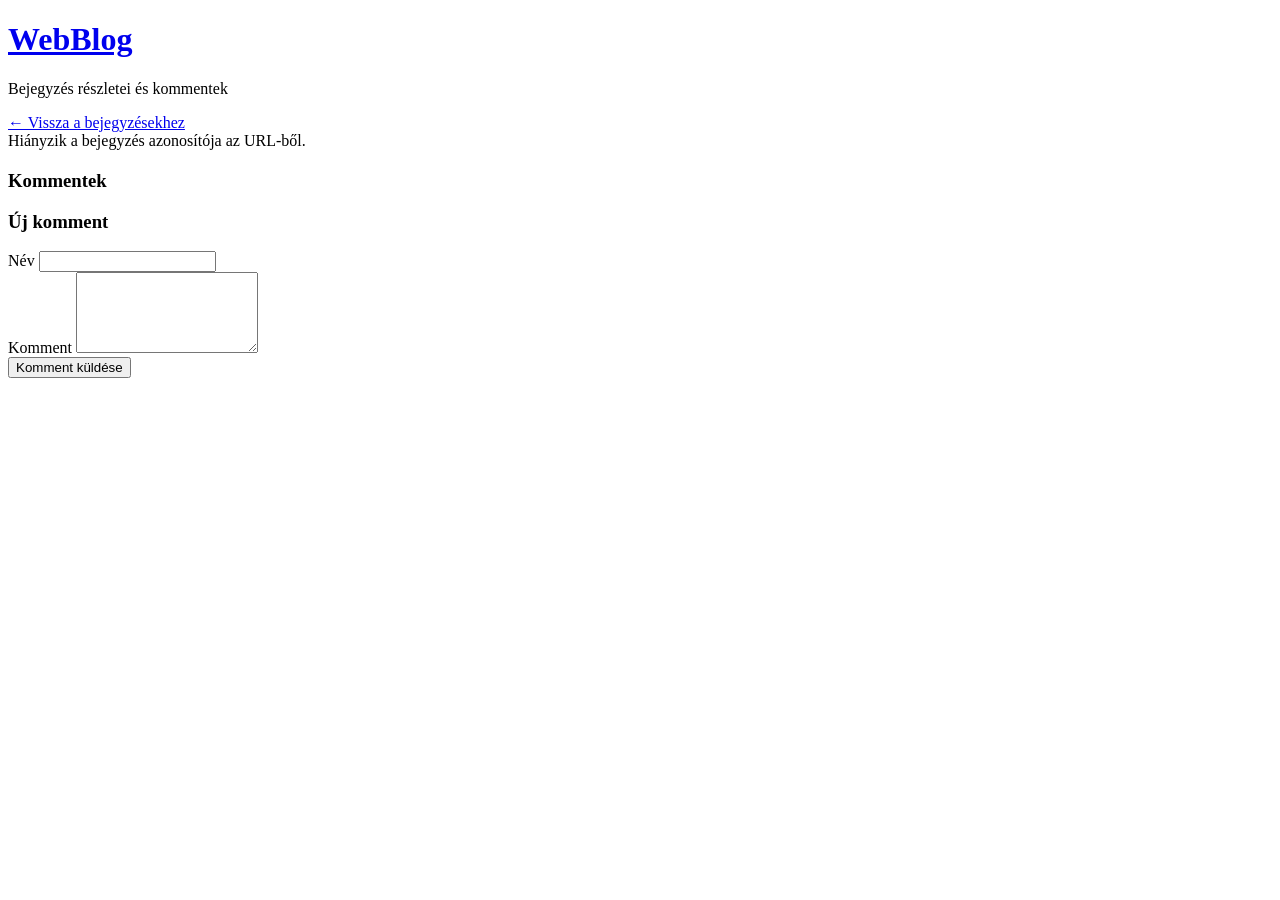
==== backend/WebBlog.Api/wwwroot/post.html @ b3ab6906 "Add static frontend pages for posts and comments" ====
<!DOCTYPE html>
<html lang="hu">
<head>
    <meta charset="UTF-8" />
    <meta name="viewport" content="width=device-width, initial-scale=1.0" />
    <title>WebBlog – Bejegyzés</title>
    <link rel="stylesheet" href="styles.css" />
</head>
<body>
    <header class="site-header">
        <div class="container">
            <h1><a href="/" class="brand-link">WebBlog</a></h1>
            <p class="subtitle">Bejegyzés részletei és kommentek</p>
        </div>
    </header>

    <main class="container">
        <section class="page-section">
            <a href="/" class="back-link">← Vissza a bejegyzésekhez</a>

            <div id="post-status" class="status-box">Betöltés...</div>

            <article id="post-container" class="single-post hidden">
                <h2 id="post-title"></h2>
                <p id="post-date" class="post-date"></p>
                <div id="post-content" class="post-content"></div>
            </article>
        </section>

        <section class="page-section">
            <h3>Kommentek</h3>
            <div id="comments-list" class="comments-list"></div>
        </section>

        <section class="page-section">
            <h3>Új komment</h3>

            <form id="comment-form" class="comment-form">
                <div class="form-group">
                    <label for="authorName">Név</label>
                    <input id="authorName" name="authorName" type="text" maxlength="100" required />
                </div>

                <div class="form-group">
                    <label for="text">Komment</label>
                    <textarea id="text" name="text" rows="5" maxlength="1000" required></textarea>
                </div>

                <button type="submit" class="primary-button">Komment küldése</button>
            </form>

            <div id="form-status" class="form-status"></div>
        </section>
    </main>

    <script src="post.js"></script>
</body>
</html>
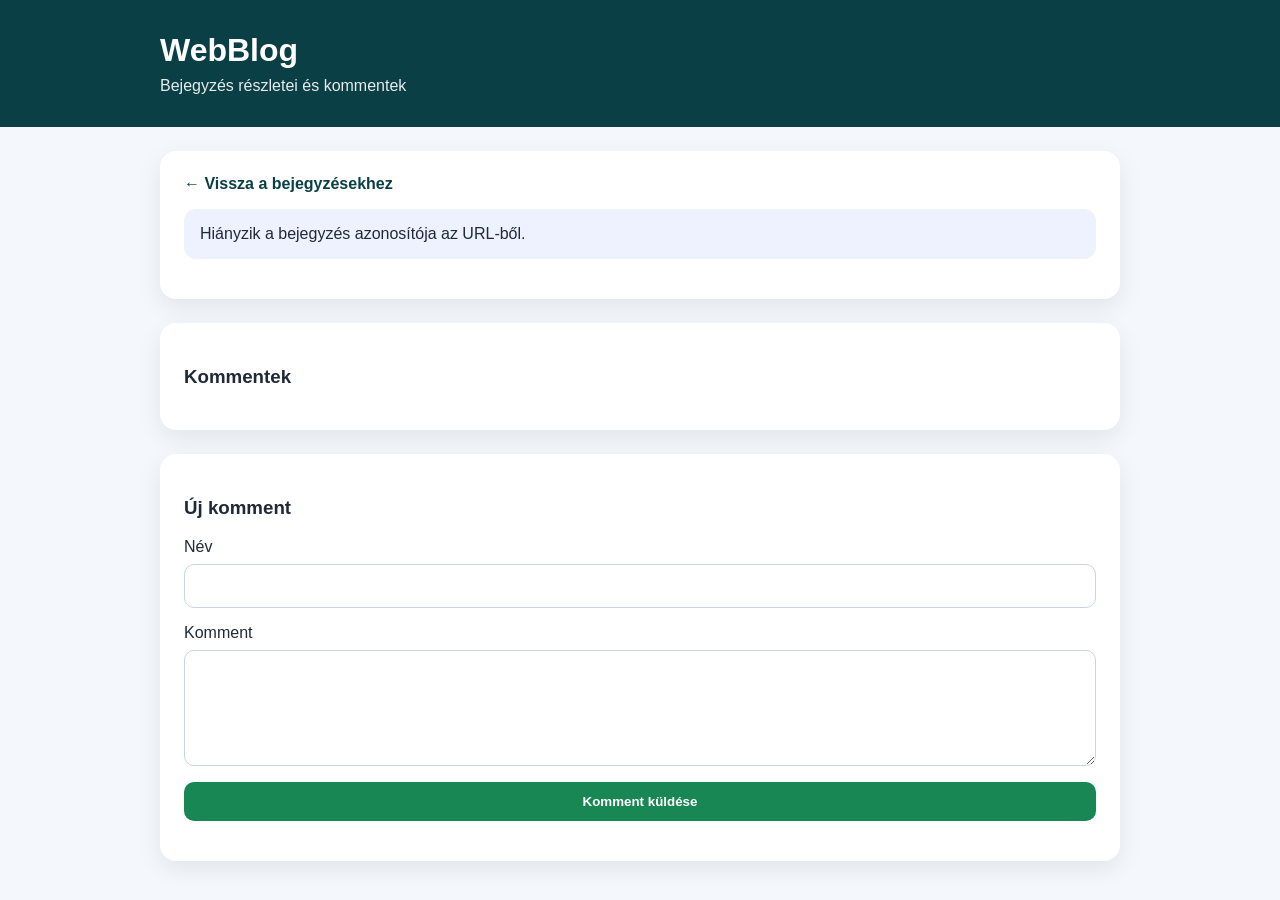
==== commit 733ee4c5: "hot fix 2" ====
--- a/backend/WebBlog.Api/wwwroot/post.html
+++ b/backend/WebBlog.Api/wwwroot/post.html
@@ -4,7 +4,7 @@
     <meta charset="UTF-8" />
     <meta name="viewport" content="width=device-width, initial-scale=1.0" />
     <title>WebBlog – Bejegyzés</title>
-    <link rel="stylesheet" href="styles.css" />
+    <link rel="stylesheet" href="./style.css" />
 </head>
 <body>
     <header class="site-header">
--- a/backend/WebBlog.Api/wwwroot/style.css
+++ b/backend/WebBlog.Api/wwwroot/style.css
@@ -0,0 +1,230 @@
+/* Base reset */
+* {
+    box-sizing: border-box;
+}
+
+/* Page */
+body {
+    margin: 0;
+    font-family: Arial, Helvetica, sans-serif;
+    background: #f4f7fb;
+    color: #1f2937;
+}
+
+/* Layout */
+.container {
+    width: min(100% - 32px, 960px);
+    margin: 0 auto;
+}
+
+/* Header */
+.site-header {
+    background: #0b3f46;
+    color: white;
+    padding: 32px 0;
+    margin-bottom: 24px;
+}
+
+.site-header h1 {
+    margin: 0 0 8px 0;
+    font-size: 2rem;
+}
+
+.subtitle {
+    margin: 0;
+    opacity: 0.9;
+}
+
+/* Brand link */
+.brand-link {
+    color: white;
+    text-decoration: none;
+}
+
+/* Sections */
+.page-section {
+    background: white;
+    border-radius: 16px;
+    padding: 24px;
+    margin-bottom: 24px;
+    box-shadow: 0 8px 24px rgba(15, 23, 42, 0.08);
+}
+
+.section-header {
+    margin-bottom: 16px;
+}
+
+/* Status */
+.status-box {
+    padding: 16px;
+    background: #eef2ff;
+    border-radius: 12px;
+    margin-bottom: 16px;
+}
+
+/* Posts */
+.post-list {
+    display: grid;
+    gap: 16px;
+}
+
+.post-card {
+    border: 1px solid #dbe4f0;
+    border-radius: 14px;
+    padding: 20px;
+    background: #ffffff;
+}
+
+.post-card h3 {
+    margin-top: 0;
+    margin-bottom: 12px;
+}
+
+.post-card p {
+    margin-top: 0;
+    margin-bottom: 12px;
+}
+
+.post-meta {
+    font-size: 0.95rem;
+    color: #64748b;
+    margin-bottom: 12px;
+}
+
+.post-link {
+    display: inline-block;
+    text-decoration: none;
+    background: #0b3f46;
+    color: white;
+    padding: 10px 14px;
+    border-radius: 10px;
+    font-weight: 600;
+}
+
+.post-link:hover {
+    background: #0f5560;
+}
+
+/* Single post */
+.single-post h2 {
+    margin-top: 0;
+}
+
+.post-date {
+    color: #64748b;
+    margin-bottom: 16px;
+}
+
+.post-content {
+    line-height: 1.7;
+    white-space: pre-wrap;
+}
+
+/* Back link */
+.back-link {
+    display: inline-block;
+    margin-bottom: 16px;
+    text-decoration: none;
+    color: #0b3f46;
+    font-weight: 700;
+}
+
+/* Comments */
+.comments-list {
+    display: grid;
+    gap: 12px;
+}
+
+.comment-card {
+    border: 1px solid #dbe4f0;
+    border-radius: 12px;
+    padding: 16px;
+    background: #fafcff;
+}
+
+.comment-author {
+    font-weight: 700;
+    margin-bottom: 8px;
+}
+
+.comment-date {
+    font-size: 0.9rem;
+    color: #64748b;
+    margin-bottom: 8px;
+}
+
+.comment-text {
+    white-space: pre-wrap;
+    line-height: 1.6;
+}
+
+/* Form */
+.comment-form {
+    display: grid;
+    gap: 16px;
+}
+
+.form-group {
+    display: grid;
+    gap: 8px;
+}
+
+.form-group input,
+.form-group textarea {
+    width: 100%;
+    padding: 12px 14px;
+    border: 1px solid #cbd5e1;
+    border-radius: 10px;
+    font: inherit;
+}
+
+.form-group textarea {
+    resize: vertical;
+}
+
+/* Buttons */
+.primary-button {
+    border: none;
+    background: #198754;
+    color: white;
+    padding: 12px 18px;
+    border-radius: 10px;
+    font-weight: 700;
+    cursor: pointer;
+}
+
+.primary-button:hover {
+    background: #157347;
+}
+
+/* Form status */
+.form-status {
+    margin-top: 16px;
+    font-weight: 600;
+}
+
+/* Helpers */
+.hidden {
+    display: none;
+}
+
+/* Responsive */
+@media (max-width: 600px) {
+    .site-header {
+        padding: 24px 0;
+    }
+
+    .site-header h1 {
+        font-size: 1.7rem;
+    }
+
+    .page-section {
+        padding: 18px;
+    }
+
+    .post-link,
+    .primary-button {
+        width: 100%;
+        text-align: center;
+    }
+}
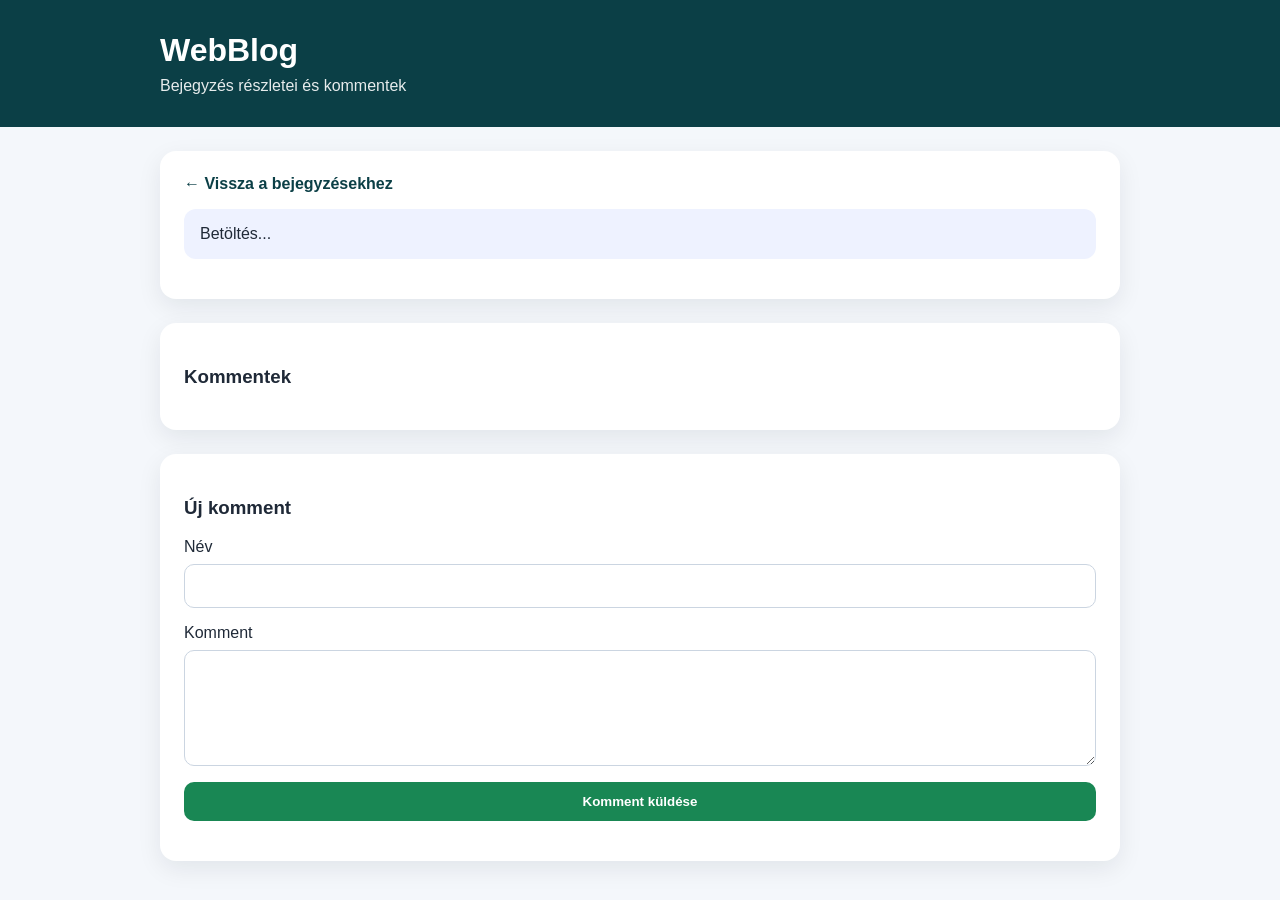
==== commit bfeed394: "Add offline support with service worker" ====
--- a/backend/WebBlog.Api/wwwroot/post.html
+++ b/backend/WebBlog.Api/wwwroot/post.html
@@ -53,6 +53,7 @@
         </section>
     </main>
 
-    <script src="post.js"></script>
+    <script src="/post.js"></script>
+    <script src="/sw-register.js"></script>
 </body>
 </html>
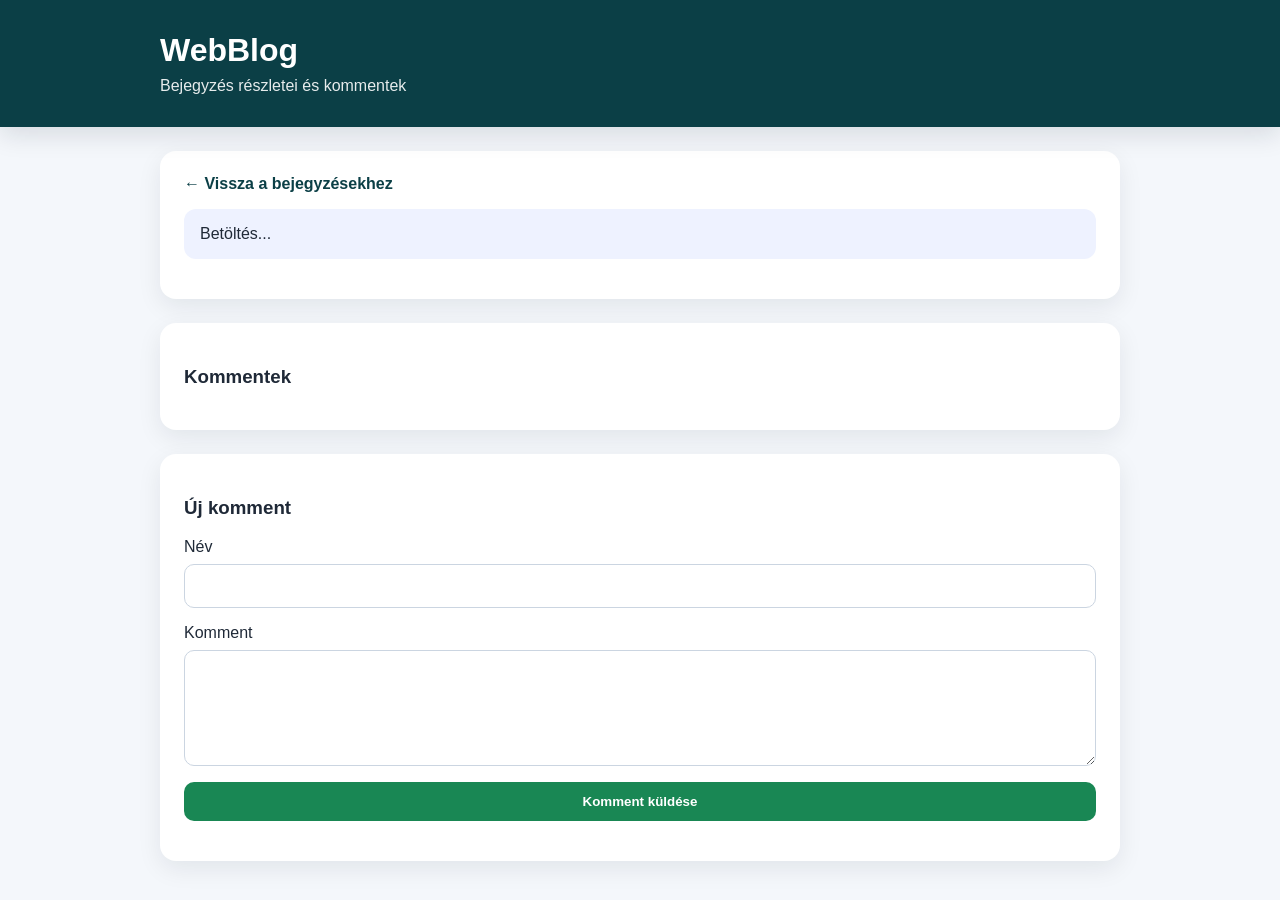
==== commit b19a5a56: "Improve post comments for logged-in users and add sticky header" ====
--- a/backend/WebBlog.Api/wwwroot/post.html
+++ b/backend/WebBlog.Api/wwwroot/post.html
@@ -8,9 +8,12 @@
 </head>
 <body>
     <header class="site-header">
-        <div class="container">
-            <h1><a href="/" class="brand-link">WebBlog</a></h1>
-            <p class="subtitle">Bejegyzés részletei és kommentek</p>
+        <div class="container header-top">
+            <div>
+                <h1><a href="/" class="brand-link">WebBlog</a></h1>
+                <p class="subtitle">Bejegyzés részletei és kommentek</p>
+            </div>
+            <div id="auth-nav"></div>
         </div>
     </header>
 
@@ -36,7 +39,7 @@
             <h3>Új komment</h3>
 
             <form id="comment-form" class="comment-form">
-                <div class="form-group">
+                <div class="form-group" id="author-group">
                     <label for="authorName">Név</label>
                     <input id="authorName" name="authorName" type="text" maxlength="100" required />
                 </div>
@@ -53,6 +56,7 @@
         </section>
     </main>
 
+    <script src="/auth.js"></script>
     <script src="/post.js"></script>
     <script src="/sw-register.js"></script>
 </body>
--- a/backend/WebBlog.Api/wwwroot/style.css
+++ b/backend/WebBlog.Api/wwwroot/style.css
@@ -23,6 +23,10 @@
     color: white;
     padding: 32px 0;
     margin-bottom: 24px;
+    position: sticky;
+    top: 0;
+    z-index: 1000;
+    box-shadow: 0 8px 24px rgba(15, 23, 42, 0.12);
 }
 
 .site-header h1 {
@@ -227,4 +231,60 @@
         width: 100%;
         text-align: center;
     }
+
+    .header-top {
+        flex-direction: column;
+        align-items: flex-start;
+    }
+
+    .auth-nav-inner {
+        width: 100%;
+        justify-content: flex-start;
+    }
+}
+
+/* Header top */
+.header-top {
+    display: flex;
+    justify-content: space-between;
+    align-items: center;
+    gap: 16px;
+}
+
+/* Auth nav */
+.auth-nav-inner {
+    display: flex;
+    align-items: center;
+    gap: 12px;
+    flex-wrap: wrap;
+    justify-content: flex-end;
+}
+
+.auth-user {
+    font-weight: 700;
+    color: white;
+}
+
+.nav-link-button {
+    display: inline-block;
+    text-decoration: none;
+    background: white;
+    color: #0b3f46;
+    padding: 10px 14px;
+    border-radius: 10px;
+    font-weight: 700;
+    border: none;
+    cursor: pointer;
+}
+
+.nav-link-button--secondary {
+    background: transparent;
+    color: white;
+    border: 1px solid rgba(255, 255, 255, 0.5);
+}
+
+/* Auth pages */
+.auth-page {
+    max-width: 720px;
+    margin: 0 auto 24px auto;
 }
